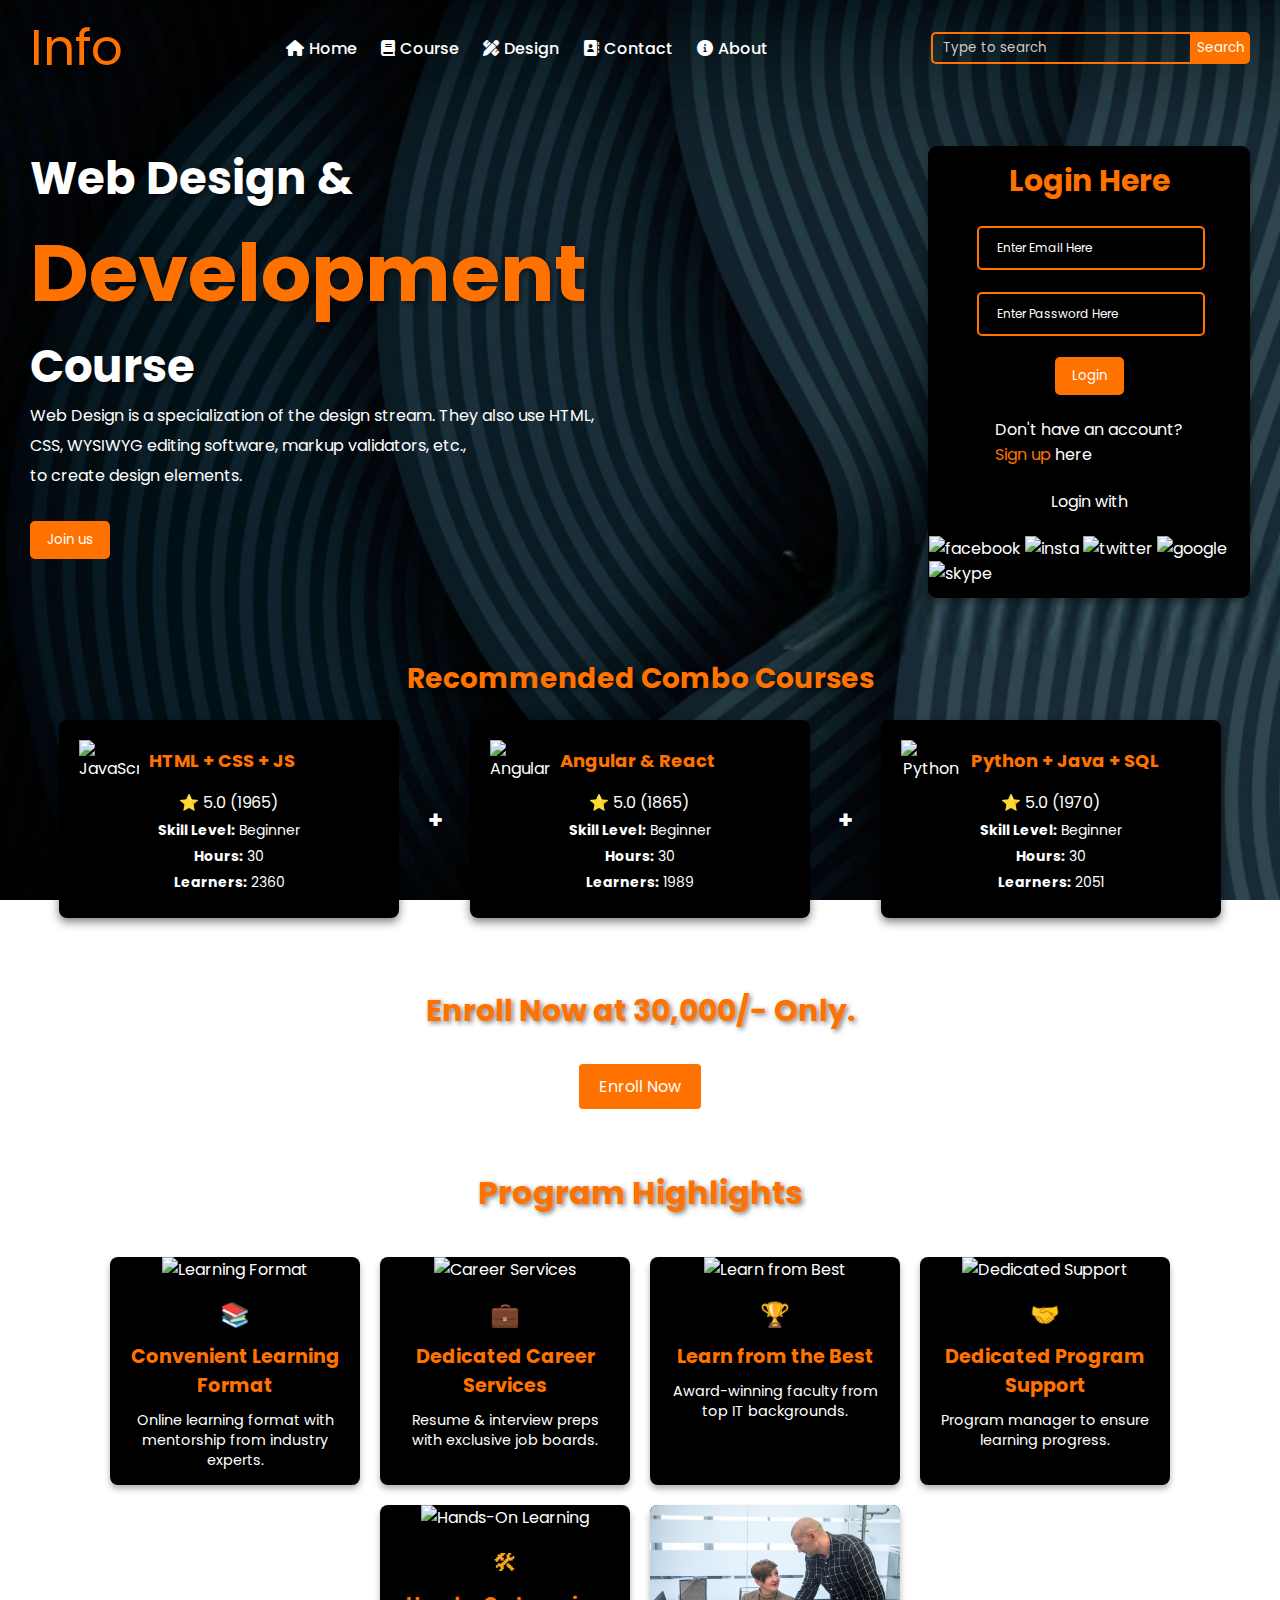
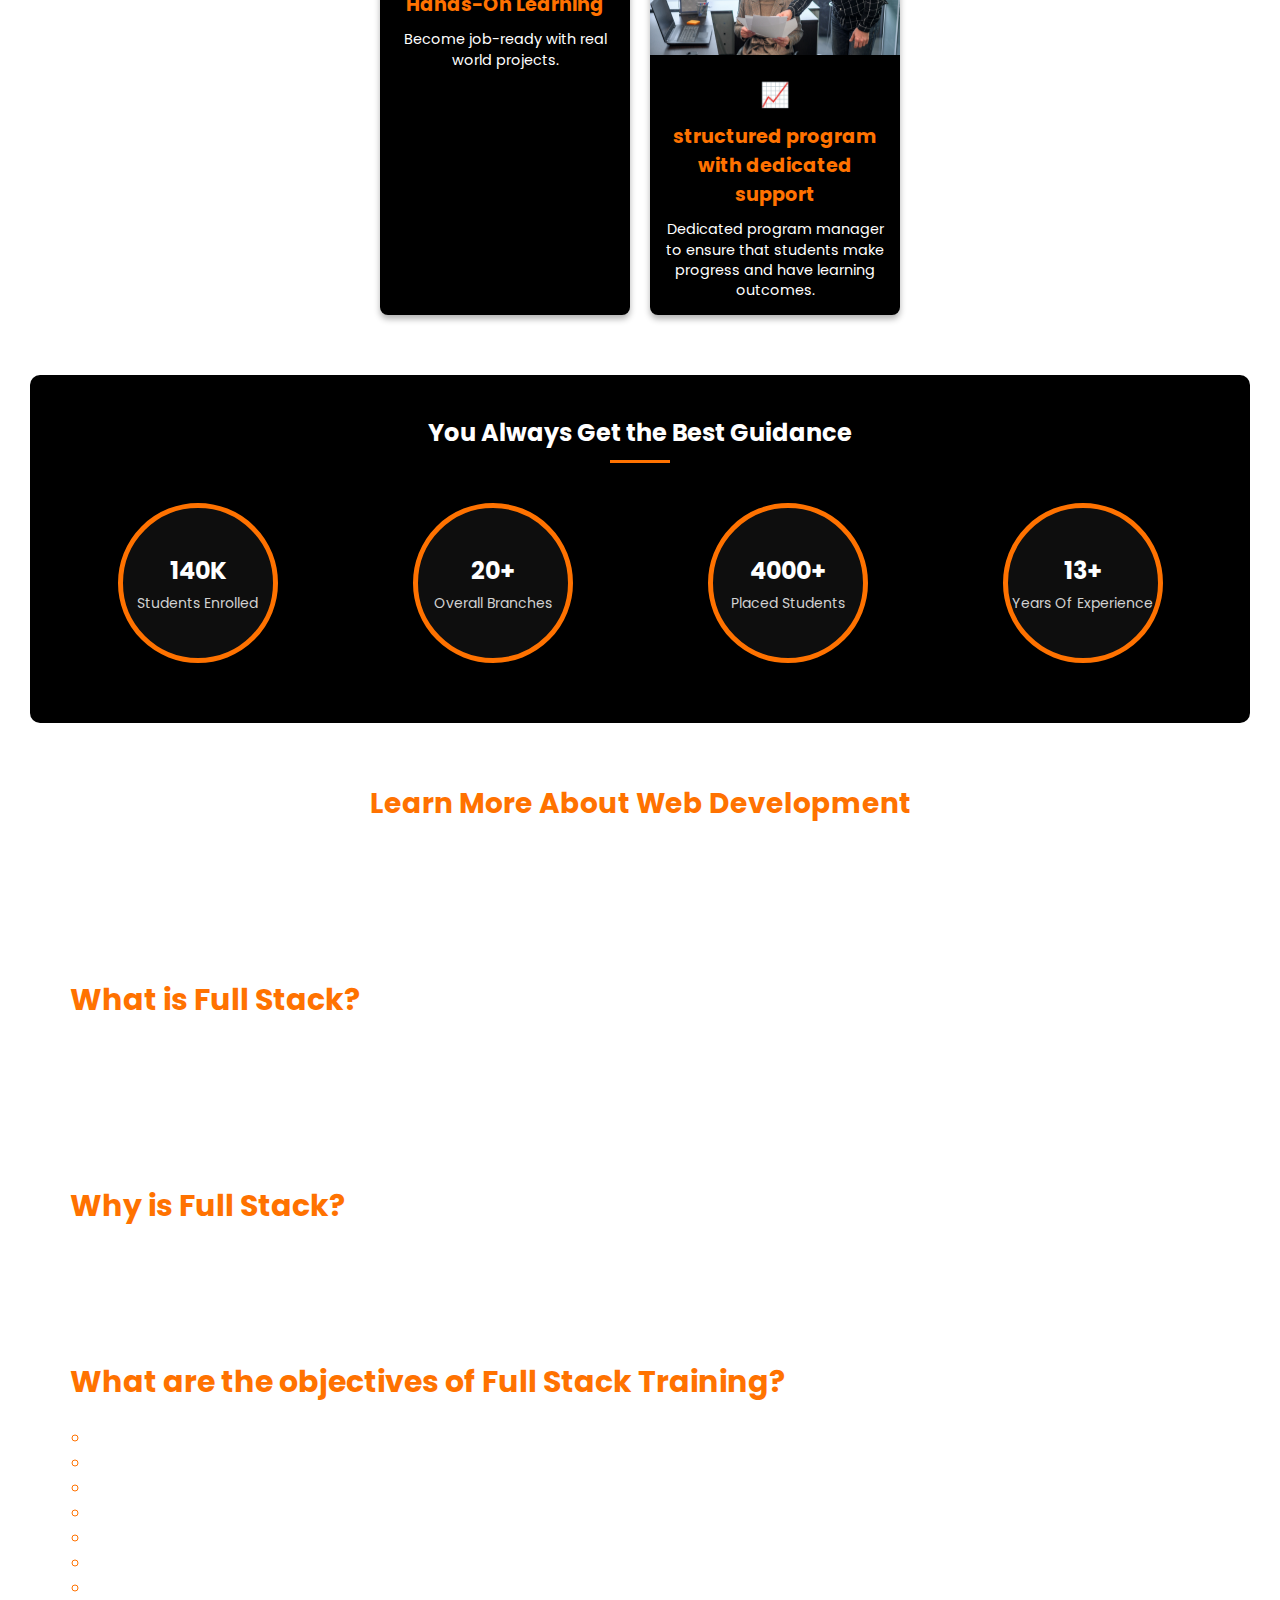
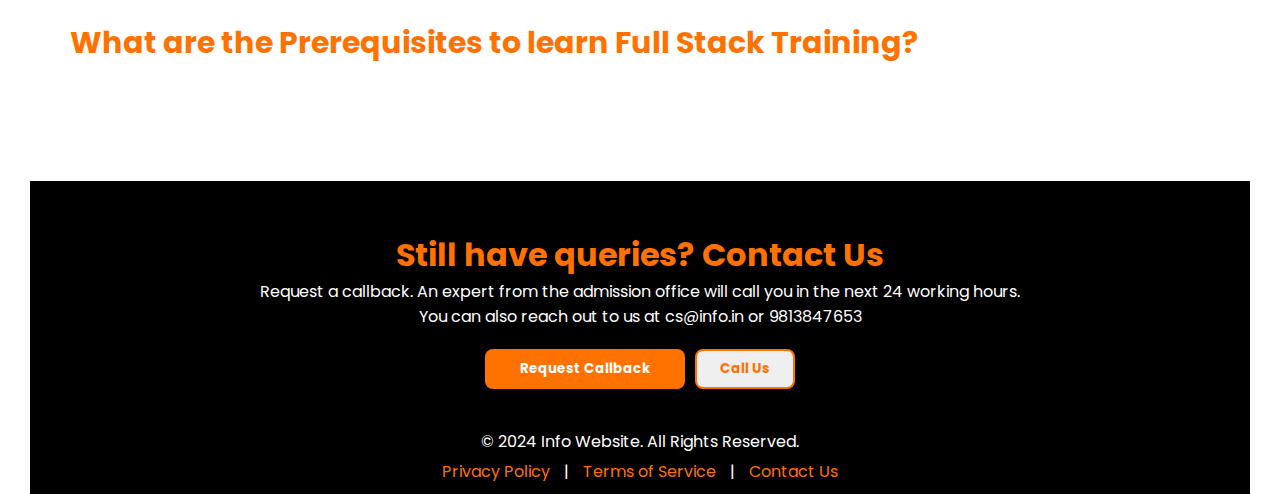
==== index.html @ 05cc0245 "Add files via upload" ====
<!DOCTYPE html>
<html lang="en">
<head>
    <meta charset="UTF-8">
    <meta name="viewport" content="width=device-width, initial-scale=1.0">
    <title>Info</title>
    <link rel="icon" sizes="32x32" href="favicon_io/favicon-32x32.png">
    <link rel="stylesheet" href="style.css">
    <link href="https://cdnjs.cloudflare.com/ajax/libs/font-awesome/6.0.0-beta3/css/all.min.css" rel="stylesheet">
    <link rel="preconnect" href="https://fonts.googleapis.com">
    <link rel="preconnect" href="https://fonts.gstatic.com" crossorigin>
    <link href="https://fonts.googleapis.com/css2?family=Poppins:ital,wght@0,100;0,200;0,300;0,400;0,500;0,600;0,700;0,800;0,900;1,100;1,200;1,300;1,400;1,500;1,600;1,700;1,800;1,900&display=swap" rel="stylesheet">
</head>
<body>
<header>
    <div class="headernav">
        <div class="logo"><span>Info</span></div>
        <div class="menus">
            <nav>
                <ul>
                    <li><a href="index.html"><i class="fas fa-house"></i>Home</a></li>
                    <li><a href="Course.html"><i class="fa fa-book"></i>Course</a></li>
                    <li><a href="Design.html"><i class="fa fa-pen-ruler"></i>Design</a></li>
                    <li><a href="contact.html"><i class="fa fa-address-book"></i>Contact</a></li>
                    <li><a href="about.html"><i class="fa fa-circle-info"></i>About</a></li>
                </ul>
            </nav>
        </div>
        <div id="search" class="menus"><input type="text" placeholder="Type to search"><button class="searchbtn">Search</button></div>
        <div class="menubar"><a onclick="menubar()"><i class="fa fa-bars" id="barcross"></i></a></div>
    </div>
</header>
<div class="section">
    <div class="detials">
        <h1 class="webd">Web Design &</h1>
        <h1 class="dev">Development</h1>
        <h1 class="cou">Course</h1>
        <p class="detialspara">Web Design is a specialization of the design stream. They also use HTML,<br> 
        CSS, WYSIWYG editing software, markup validators, etc.,<br> 
        to create design elements.</p>
        <button class="joinbtn" onclick="redirectToPage('signup.html')">Join us</button>
    </div>
    <div class="loginform">
        <form>
            <h3>Login Here</h3>
            <div class="inputbox-group">
                <input class="inputbox" type="text" required>
                <label>Enter Email Here</label>
            </div>
            <div class="inputbox-group">
                <input class="inputbox" type="password" required>
                <label>Enter Password Here</label>
            </div>
            <input class="inputloginbtn" type="button" value="Login" onclick="redirectToPage('login.html')">
            <p class="formpara">Don't have an account?<br>
                <a href="signup.html">Sign up</a> here
            </p>
            <p>Login with</p>
            <figure class="formloginwithlogos">
                <img src="https://img.icons8.com/?size=100&id=118466&format=png&color=FFFFFF" alt="facebook" class="loginwithlogo">
                <img src="https://img.icons8.com/?size=100&id=32320&format=png&color=FFFFFF" alt="insta" class="loginwithlogo">
                <img src="https://img.icons8.com/?size=100&id=8824&format=png&color=FFFFFF" alt="twitter" class="loginwithlogo">
                <img src="https://img.icons8.com/?size=100&id=17950&format=png&color=FFFFFF" alt="google" class="loginwithlogo">
                <img src="https://img.icons8.com/?size=100&id=11102&format=png&color=FFFFFF" alt="skype" class="loginwithlogo">
            </figure>
        </form>
    </div>
</div>
<section class="combo-courses">
	<h2>Recommended Combo Courses</h2>
	<div class="courses-container">
		<div class="course-card">
			<div class="course-header">
				<img src="https://www.besanttechnologies.com/wp-content/themes/besanttechnology/assests/images/combo_logos/javascript.webp" alt="JavaScript">
				<h3>HTML + CSS + JS</h3>
			</div>
			<p>⭐ 5.0 (1965)</p>
			<ul>
				<li><strong>Skill Level:</strong> Beginner</li>
				<li><strong>Hours:</strong> 30</li>
				<li><strong>Learners:</strong> 2360</li>
			</ul>
		</div>
		<div class="plus">+</div>
		<div class="course-card">
			<div class="course-header">
				<img src="https://www.besanttechnologies.com/wp-content/themes/besanttechnology/assests/images/combo_logos/angular.webp" alt="Angular">
				<h3>Angular & React</h3>
			</div>
			<p>⭐ 5.0 (1865)</p>
			<ul>
				<li><strong>Skill Level:</strong> Beginner</li>
				<li><strong>Hours:</strong> 30</li>
				<li><strong>Learners:</strong> 1989</li>
			</ul>
		</div>
		<div class="plus">+</div>
		<div class="course-card">
			<div class="course-header">
				<img src="https://www.besanttechnologies.com/wp-content/themes/besanttechnology/assests/images/combo_logos/python.webp" alt="Python">
				<h3>Python + Java + SQL</h3>
			</div>
			<p>⭐ 5.0 (1970)</p>
			<ul>
				<li><strong>Skill Level:</strong> Beginner</li>
				<li><strong>Hours:</strong> 30</li>
				<li><strong>Learners:</strong> 2051</li>
			</ul>
		</div>
	</div>
	<div class="cta">
		<h3>Enroll Now at 30,000/- Only.</h3>
		<button onclick="redirectToPage()">Enroll Now</button>
	</div>
</section>
<div class="container">
    <h1 class="title">Program Highlights</h1>
    <div class="cards">
      <div class="card">
        <img src="https://www.besanttechnologies.com/wp-content/themes/besanttechnology/assests/images/landing/highlights/convenient-learning-format.webp" alt="Learning Format">
        <div class="card-content">
          <div class="icon">📚</div>
          <h3 class="card-title">Convenient Learning Format</h3>
          <p class="card-description">Online learning format with mentorship from industry experts.</p>
          
        </div>
      </div>
      <div class="card">
        <img src="https://www.besanttechnologies.com/wp-content/themes/besanttechnology/assests/images/landing/highlights/dedicated-career-services.webp" alt="Career Services">
        <div class="card-content">
          <div class="icon">💼</div>
          <h3 class="card-title">Dedicated Career Services</h3>
          <p class="card-description">Resume & interview preps with exclusive job boards.</p>
          
        </div>
      </div>
      <div class="card">
        <img src="https://www.besanttechnologies.com/wp-content/themes/besanttechnology/assests/images/landing/highlights/learn-from-the-best.webp" alt="Learn from Best">
        <div class="card-content">
          <div class="icon">🏆</div>
          <h3 class="card-title">Learn from the Best</h3>
          <p class="card-description">Award-winning faculty from top IT backgrounds.</p>
          
        </div>
      </div>
      <div class="card">
        <img src="https://www.besanttechnologies.com/wp-content/themes/besanttechnology/assests/images/landing/highlights/structured-program-with-dedicated-support.webp" alt="Dedicated Support">
        <div class="card-content">
          <div class="icon">🤝</div>
          <h3 class="card-title">Dedicated Program Support</h3>
          <p class="card-description">Program manager to ensure learning progress.</p>
          
        </div>
      </div>
      <div class="card">
        <img src="https://www.besanttechnologies.com/wp-content/themes/besanttechnology/assests/images/landing/highlights/hands-on-learning.webp" alt="Hands-On Learning">
        <div class="card-content">
          <div class="icon">🛠</div>
          <h3 class="card-title">Hands-On Learning</h3>
          <p class="card-description">Become job-ready with real world projects.</p>
          
        </div>
      </div>
      <div class="card">
        <img src="dedicated support.jpg" alt="Hands-On Learning">
        <div class="card-content">
          <div class="icon">📈</div>
          <h3 class="card-title">structured program with dedicated support</h3>
          <p class="card-description">Dedicated program manager to ensure that students make progress and have learning outcomes.</p>
          
        </div>
      </div>
    </div>
  </div>
  <div class="guidance-section">
    <h2>You Always Get the Best Guidance</h2>
    <div class="guidance-line"></div>
    <div class="stats-container">
        <div class="stat">
            <div class="circle">
                <p class="number">140K</p>
                <p class="text">Students Enrolled</p>
            </div>
        </div>
        <div class="stat">
            <div class="circle">
                <p class="number">20+</p>
                <p class="text">Overall Branches</p>
            </div>
        </div>
        <div class="stat">
            <div class="circle">
                <p class="number">4000+</p>
                <p class="text">Placed Students</p>
            </div>
        </div>
        <div class="stat">
            <div class="circle">
                <p class="number">13+</p>
                <p class="text">Years Of Experience</p>
            </div>
        </div>
    </div>
</div>
<div class="extra-content">
  <h2>Learn More About Web Development</h2>
  <p>Web development is the work involved in developing a website for the Internet or an intranet. It ranges from creating simple static pages to complex web-based applications.</p>
  <p>Technologies include HTML, CSS, JavaScript, and back-end technologies like PHP, Python, and databases.</p>
</div>

<div class="fullstack">
<dl>
  <dt><h3>What is Full Stack?</h3></dt>
  <dd>Full stack is one of the ways of developing websites and software’s completely, both front end and back end. Thus, with Full Stack Developer Training in Chennai you get an in-depth understanding of programming with different languages and how to give structure to an application or website along with the presentation. Full Stack Developer Training Institute in Chennai also includes database layer for creating and manipulating as well as generating queries.</dd>
</dl>
<dl>
  <dt><h3>Why is Full Stack?</h3></dt>
  <dd>Full Stack mainly focuses on having proficiency in both front end and back end web development. Thus, Full Stack is used by developers to make websites and applications. Through programming, Full Stack developers can work on a complete or rather a full stack of components required to build a website or an application.</dd>
</dl>
<div class="objective">
  <h3>What are the objectives of Full Stack Training?</h3>
  <ul>
   <li>Understanding the basics of web development, Javascript, Databases, and more.</li> 
   <li>Working with databases i.e. creating as well as manipulating it.</li> 
   <li>Learning your way with system infrastructure, and knowing what is required for the software or website you are developing, including the OS.</li> 
   <li>Front end coding with HTML, JavaScript, CSS etc.</li>
   <li>Back end coding with Java, Oracle etc.</li>
   <li>Providing project support from the beginning till the end as you develop your own software or website.</li>
   <li>Ensuring job oriented training in our Full Stack Developer Certification training.</li>
  </ul>
  <h3>What are the Prerequisites to learn Full Stack Training?</h3>
  <p>Full Stack Developer skills required are Front-end technology, Development Languages, Database, Basic design ability, Server, Working with API and version control systems. A Java full stack developer can build whole Java applications including front end, back-end, database, APIs, server and version control.18-Dec-2021</p>
</div>
</div>

<footer>
<div class="callquery">
  <h1>Still have queries? Contact Us</h1>
  <p>Request a callback. An expert from the admission office will call you in the next 24 working hours.<br>
    You can also reach out to us at cs@info.in or 9813847653</p>
  <div class="contactus">
    <button class="callback" onclick="location.href='willgetcall.html';">Request Callback</button>
    <button class="callus" onclick="location.href='willgetcall.html';">Call Us</button>
  </div>
</div>
  <p>&copy; 2024 Info Website. All Rights Reserved.</p>
  <nav>
      <a href="privacy.html">Privacy Policy</a> | 
      <a href="termandcondition.html">Terms of Service</a> | 
      <a href="contact.html">Contact Us</a>
  </nav>
</footer>

<!-- Script -->
<script>
        var m = document.getElementsByClassName("menus");
var bc = document.getElementById("barcross");
var c = 0;

function menubar() {
    if (c == 0) {
        m[0].style.display = "block";
        m[1].style.display = "block";
        bc.className = "fa-solid fa-x";
        c = 1;
    } else if (c == 1) {
        m[0].style.display = "none";
        m[1].style.display = "none";
        bc.className = "fa fa-bars";
        c = 0;
    }
}
window.addEventListener("resize", function () {
    if (window.innerWidth > 950) {
        m[0].style.display = "block"; 
        m[1].style.display = "flex"; 
        bc.className = "fa fa-bars fa-1x"; 
        c = 0; 
    } else if (c == 0) {
        m[0].style.display = "none";
        m[1].style.display = "none";
    }
});      
</script>
</body>
</html>
---- style.css ----
*{
    margin: 0;
    padding:0;
    font-family: "Poppins", serif;
}
body{
    background-image: url('background-abstract.png'); 
    background-size: cover; 
    background-repeat: no-repeat; 
    background-attachment: fixed; 
    background-position: center; 
    padding: 0;
    margin-top: 10px;
    margin-left: 30px;
    margin-right: 30px;
}
.headernav{
    display: flex;
    justify-content: space-between;
    align-items: center;
}
.logo{
    font-size: 50px;
    color: #ff7200;
    text-shadow: 2px 2px 5px rgba(0, 0, 0, 0.2);
}
nav ul li {
    display: inline-block;
    margin: 0px 10px;
    text-decoration: none;
    position: relative;
    font-weight: 500;
}
nav ul li i{
    margin-right: 5px;
}
nav li a::after{
    content: "";
    position: absolute;
    left:0px;
    bottom: 0px; 
    width: 0px;
    height: 2px; 
    background: #ff7200;
    transition: width 0.3s ease-in-out;
}
nav li a:hover::after{
    width:100%;
    
}
nav li a:hover{
    color: #ff7200;
}
nav li a{
    text-decoration: none;
    color: white;
}
#search{
    display: flex;
    align-items: center;
    flex-wrap: nowrap;
}
#search > input{
    height:28px;
    border: 2px solid #ff7200;
    border-right: none;
    border-top-left-radius:5px;
    border-bottom-left-radius:5px;
    outline: none;
    text-indent: 10px;
    background-color: transparent;
    color:white;
}
#search > input::placeholder{
    color: rgb(207, 203, 203);
}
#search > button{
    width: 60px;
    height:32px;
    color: white;
    border:5px solid #ff7200;
    border-left: none;
    background-color: #ff7200;
    border: 2px solid #ff7200;
    border-top-right-radius:5px;
    border-bottom-right-radius:5px;
    cursor: pointer;
}
.menubar{
    display: none;
}


.section{  
    display: flex;  
    justify-content: space-between; 
    align-items: center;
    margin: 20px 0px;
}
/* Web design caption */
.webd{
    font-size: 45px;
    color:white;
    text-shadow: 2px 2px 5px rgba(0, 0, 0, 0.5);
}
.dev{
    font-size:80px;
    color:#ff7200;
    text-shadow: 2px 2px 5px rgba(0, 0, 0, 0.5);
}
.cou{
    font-size: 45px;
    color:white;
    text-shadow: 2px 2px 5px rgba(0, 0, 0, 0.5);
}
.detialspara{
    color:white;
    line-height:30px;
}
.joinbtn{
    margin-top: 30px; 
    padding: 7px 15px;  
    color: white;  
    border: none; 
    cursor: pointer;  
    border-radius: 5px;  
    background: #ff7200;  
    border: 2px solid #ff7200;
}
.joinbtn:hover{
    background-color: #eb8231;
    border: 2px solid #e28231;
}
/* Login form */
.loginform{
    margin-top: 40px;
    color: white;
}
form{
    width: 320px; 
    height: 450px; 
    border: 1px solid black;  
    border-radius: 9px;  
    display: flex; 
    flex-direction: column;  
    align-items:center;
    justify-content: space-around;  
    background-color: black;
    box-shadow: 0 4px 6px rgba(0, 0, 0, 0.3);  
}
h3{  
    color: #ff7200;
    font-weight: bold; 
    font-size: 30px;   
}
.formloginwithlogos img{
    width:40px;
}
.inputbox-group{
    width: 70%;
    position: relative;
    color:white;
}
.inputbox-group label{
    position:absolute;
    transform: translateY(-50%);
    top:50%;
    left:15px;
    font-size: 12px;
    padding: 0px 5px;
    pointer-events: none;
    transition: .5s ease all;
    color:white;
   
}
.inputbox-group input:focus~label, .inputbox-group input:valid~label{
    top:0;
    background-color:#000000; 
    font-size: 10px; 
    color:white;
    border-radius: 5px;
}
.inputbox{
    width:100%;
    height:40px;
    background-color: transparent;
    outline: none;
    border: 2px solid#ff7200;
    border-radius: 5px;
    text-indent: 10px;
    color:white;
}
.inputbox::placeholder{
    color:white
}
.inputloginbtn{ 
    padding: 7px 15px;  
    color: white;  
    border: none; 
    cursor: pointer;  
    border-radius: 5px;  
    background: #ff7200;  
    border: 2px solid #ff7200;
}
.inputloginbtn:hover{
    background-color: #eb8231;
    border: 2px solid #e28231;
}
form p a{
    text-decoration: none;
    color:#ff7200;
}
.combo-courses {
    padding: 50px 0px;
    text-align: center;
    color:#ff7200;
}

.combo-courses h2 {
    font-size: 28px;
    margin-bottom: 20px;
    margin-top: 20px;
    text-shadow: 2px 2px 5px rgba(0, 0, 0, 0.5);
}

/* Courses Container */
.courses-container {
    display: flex;
    justify-content: space-around;
    align-items: center;
    gap: 10px;
    margin-bottom: 0px;
    width: 100%;
    color:white;
}

.course-card {
    background-color: #000000; /* Dark background for cards */
    border-radius: 8px;
    padding: 20px;
    width: 300px;
    box-shadow: 0px 4px 10px rgba(0, 0, 0, 0.5);
}

.course-card .course-header {
    display: flex;
    align-items: center;
    gap: 10px;
    margin-bottom: 10px;
}

.course-card img {
    width: 60px;
    height: 40px;
}

.course-card h3 {
    font-size: 18px;
    margin: 0;
}

.course-card ul {
    list-style: none;
    padding: 0;
    font-size: 14px;
}

.course-card li {
    margin: 5px 0;
}

.plus {
    font-size: 24px;
    font-weight: bold;
    color: white;
}


.cta {
    text-align: center;
    margin-top: 20px;
    padding: 20px;
    background-color: transparent; 
    border-radius: 8px;
    text-shadow: 2px 2px 5px rgba(0, 0, 0, 0.5);
}

.cta h3 {
    margin:30px 0px;
}

.cta button {
    border-radius: 5px;  
    background: #ff7200;  
    border: 2px solid #ff7200; 
    color: white;
    padding: 10px 20px;
    border: none;
    border-radius: 4px;
    font-size: 16px;
    cursor: pointer;
}

.cta button:hover {
    background-color: #eb8231;
    border: 1px solid #e28231; 
}

.title{
    text-align: center;
    font-size: 2rem;
    margin-bottom: 40px;
    color:#ff7200;
    text-shadow: 2px 2px 5px rgba(0, 0, 0, 0.5);
}

.cards{
    display: flex;
    gap: 20px;
    flex-wrap: wrap;
    justify-content: center;
    
  }

  .card {
    background-color:black;
    border-radius: 8px;
    overflow: hidden;
    box-shadow: 0 4px 6px rgba(0, 0, 0, 0.3);
    width: 250px;
    text-align: center;
    color:white;
  }

  .card img {
    width: 100%;
    height: 150px;
    object-fit: cover;
  }

  .card-content {
    padding: 15px;
  }

  .icon {
    font-size: 1.5rem;
    color: #f5a623;
    margin-bottom: 10px;
  }

  .card-title {
    font-size: 1.2rem;
    margin-bottom: 10px;
  }

  .card-description {
    font-size: 0.9rem;
    line-height: 1.4;
  }

  .container {
    max-width: 1200px;
    margin: 0 auto;
    padding: 20px;
}

.combo-courses {
    padding: 20px;
    text-align: center;
    color:#ff7200;
}

.combo-courses h2 {
    font-size: 28px;
    margin-bottom: 20px;
    text-shadow: 2px 2px 5px rgba(0, 0, 0, 0.5);
}
.guidance-section {
    margin: 40px 0px;
    text-align: center;
    background-color: #000000; 
    padding: 40px 20px;
    color: white;
    font-family: 'Poppins', sans-serif;
    border-radius:10px;
}

.guidance-section h2 {
    font-size: 24px;
    color: #ffffff;
    font-weight: bold;
    margin-bottom: 10px;
}

.guidance-line {
    width: 60px;
    height: 3px;
    background-color: #ff7200; 
    margin: 0 auto 20px auto;
}

.stats-container {
    display: flex;
    justify-content: space-around;
    align-items: center;
    flex-wrap: wrap;
}

.stat {
    margin: 20px;
}

.circle {
    width: 150px;
    height: 150px;
    border: 5px solid #ff7200; 
    border-radius: 50%;
    display: flex;
    flex-direction: column;
    justify-content: center;
    align-items: center;
    background-color: #0e0e0e; 
    box-shadow: 0 4px 6px rgba(0, 0, 0, 0.3);
}

.number {
    font-size: 24px;
    font-weight: bold;
    color: #ffffff;
    margin-bottom: 5px;
}

.text {
    font-size: 14px;
    color: #d1d1d1;
}

.extra-content {
    background-color:transparent;
    color: white;
    padding: 20px;
    text-align: center;
    margin: 20px auto;
    max-width: 1000px;
    border-radius: 8px;
    
}

.extra-content h2 {
    font-size: 28px;
    margin-bottom: 15px;    
    color: #ff7200;
}

.extra-content p {
    margin-bottom: 10px;
    line-height: 1.6;
}
.fullstack{
  margin-left: 40px;

}

.fullstack dt{
    color:#ff7200;
    font-weight: bold;
}
.fullstack dd{
    color: white;
    line-height: 30px;
}
.fullstack h3{
    margin: 20px 0px;
}
.fullstack p{
    margin: 10px 0px;
}
.objective li{
    color: white;
    margin-left: 20px;
    list-style: circle;
}
.objective li::marker{
    color: #ff7200;

}
.objective p{
    color: white;
}
.callquery{
    margin: 40px;
}
.callquery h1{
    color:#ff7200;
}
.callquery p{
    color:white;
}
.contactus{
    margin: 20px;
    display:flex;
    justify-content: center;
    align-items: center;
    gap: 10px;
    
    
}
.callback{
    width:200px;
    height:40px;
    border-radius: 8px;
    background-color: #ff7200;
    border:none;
    color:white;
    font-weight: bold;
    cursor: pointer;

}
.callus{
    width:100px;
    height:40px;
    border-radius: 8px;
    border: 2px solid #ff7200;
    color:#ff7200;
    font-weight: bold;
    cursor: pointer;
}


footer {
    width:100%;
    background-color: #000000;
    color: white;
    text-align: center;
    padding: 10px 0;
    margin-top: 20px;
    position: relative;
   
}

footer nav {
    margin-top: 5px;
}

footer nav a {
    color: #ff7200;
    margin: 0 10px;
    text-decoration: none;
}

footer nav a:hover {
    text-decoration: none;
}


@media all and (max-width:950px) {
    .headernav{
        flex-direction: column;
    }
    nav ul li{
        display: block;
        align-items: center;
        padding: 10px 0px;
        margin: 0px;
    }
    #search{
        padding: 20px;
    }
    .logo{
        align-self: flex-start;
    }
    .menubar{
        display: block;
        position: absolute;
        right: 80px;
        top: 35px;
    }
    .menus,#search{
        display:none;
    }
    nav li a::after{
        content: "";
        position: absolute;
        left:0px;
        bottom:8px; 
        width: 0px;
        height: 2px; 
        background: #ff7200; 
        transition: width 0.3s ease-in-out;
    }
    nav li a:hover::after{
        width:95%;
    }
    #barcross{
        color: white;
    }
    .section{
        flex-direction: column;
    }
}
@media all and (max-width:470px) {
    .menubar{
        display: block;
        position: absolute;
        right:30px;
        top: 40px;
    }
    .detials > h1{
        font-size: 40px;
    }
    .courses-container{
        flex-direction: column;
    }
}
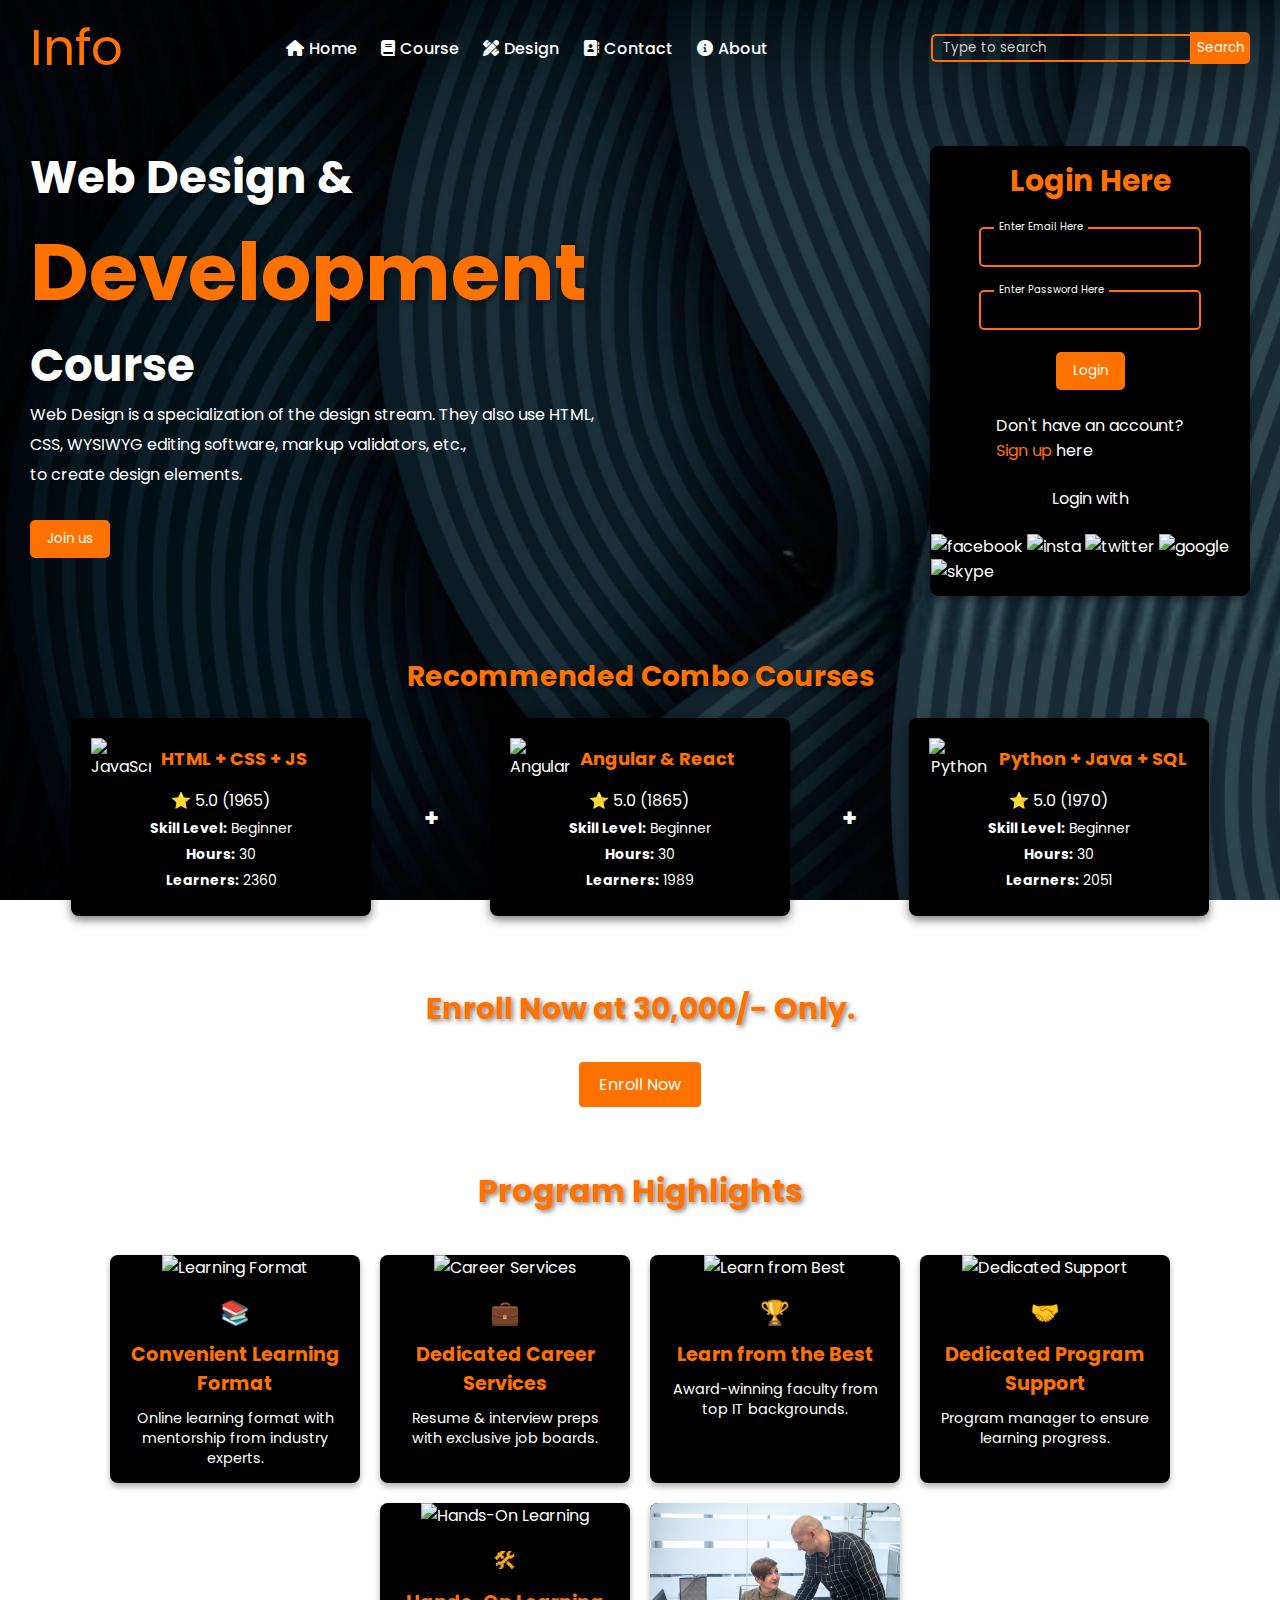
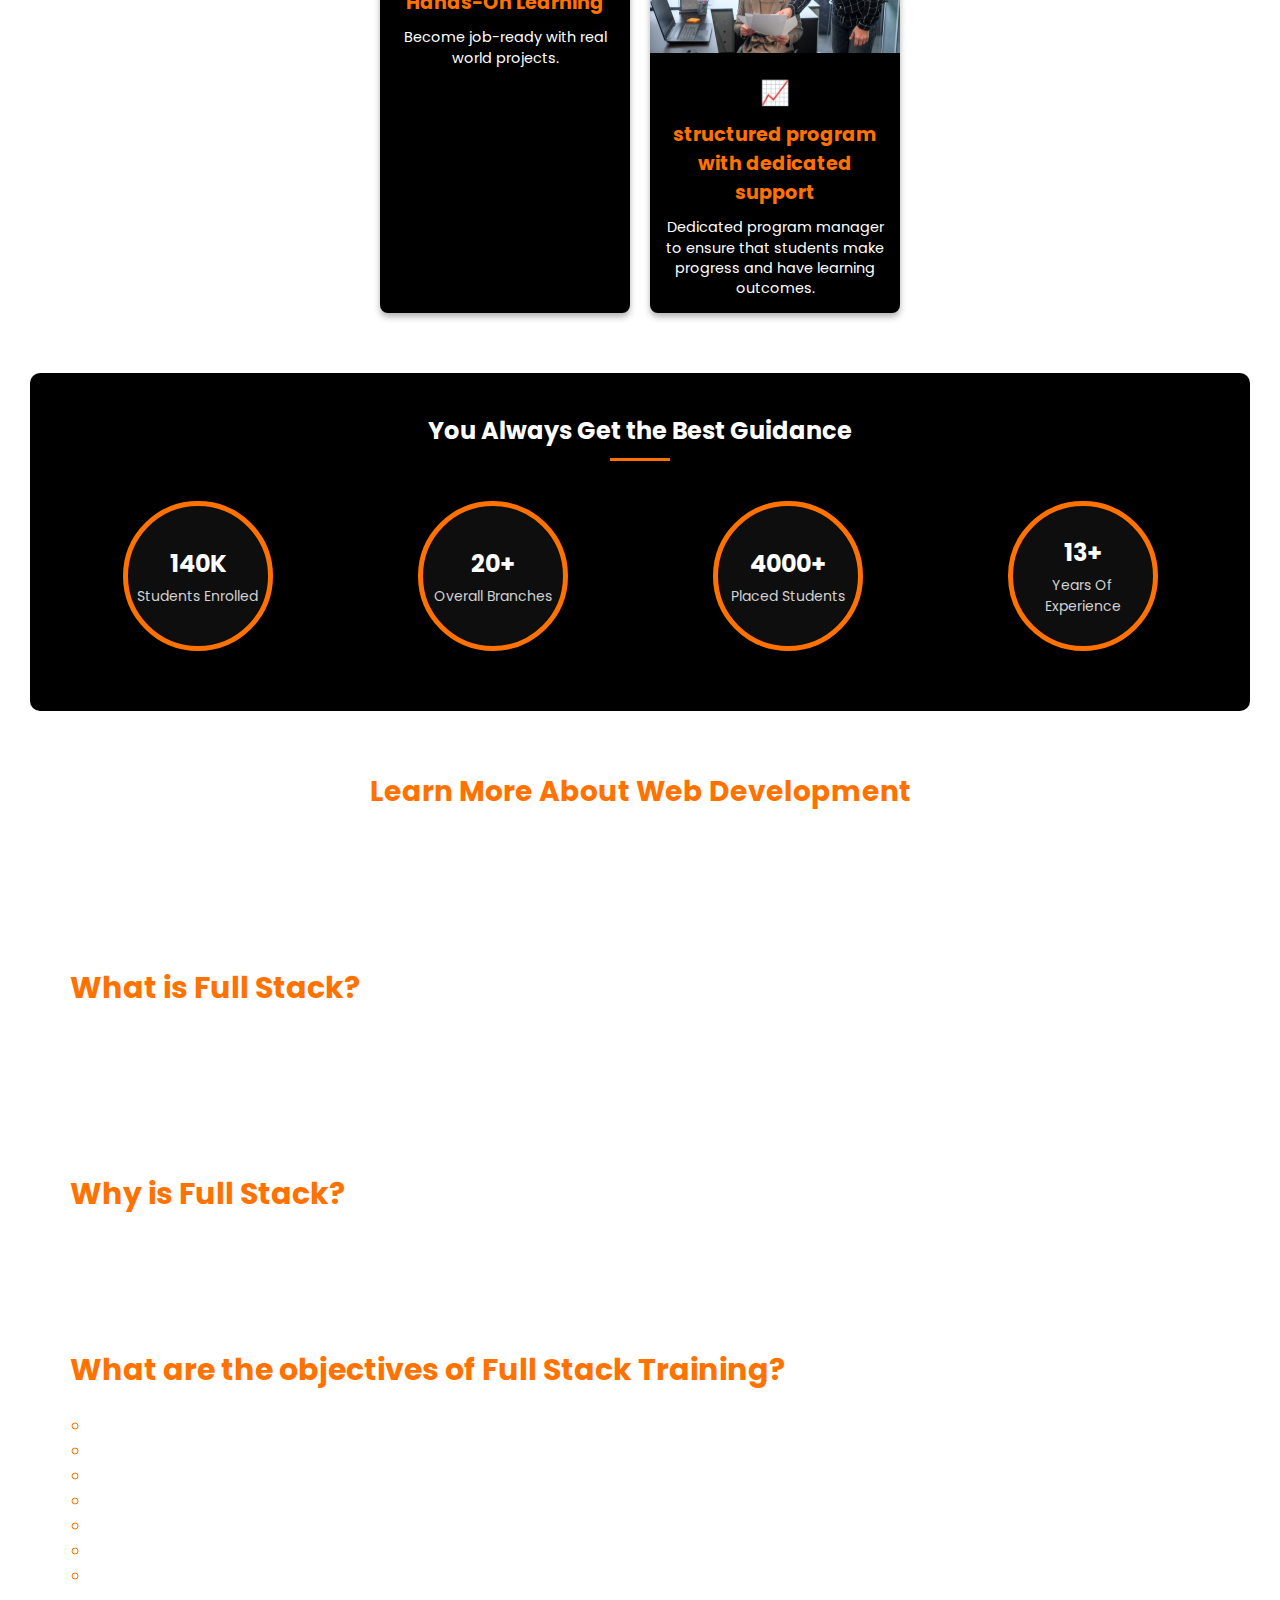
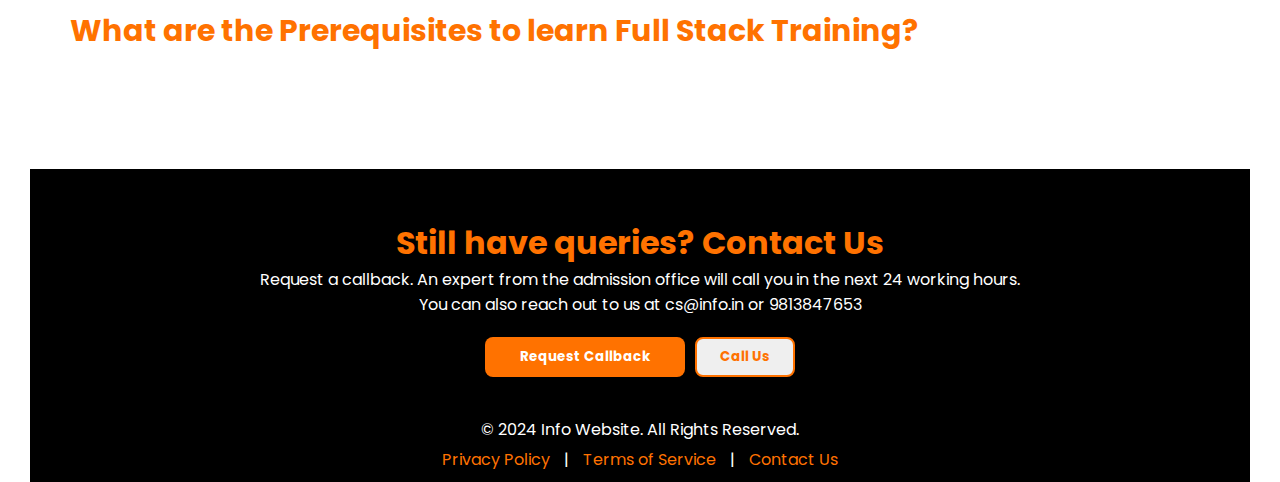
==== commit 1986560e: "Update index.html" ====
--- a/index.html
+++ b/index.html
@@ -41,17 +41,17 @@
         <button class="joinbtn" onclick="redirectToPage('signup.html')">Join us</button>
     </div>
     <div class="loginform">
-        <form>
+        <form action="willgetcall.html" onsubmit="return validate()">
             <h3>Login Here</h3>
             <div class="inputbox-group">
-                <input class="inputbox" type="text" required>
-                <label>Enter Email Here</label>
+                <input class="inputbox" id="email" type="text">
+                <label id="emailL">Enter Email Here</label>
             </div>
             <div class="inputbox-group">
-                <input class="inputbox" type="password" required>
+                <input class="inputbox" type="password">
                 <label>Enter Password Here</label>
             </div>
-            <input class="inputloginbtn" type="button" value="Login" onclick="redirectToPage('login.html')">
+            <input class="inputloginbtn" type="submit" value="Login">
             <p class="formpara">Don't have an account?<br>
                 <a href="signup.html">Sign up</a> here
             </p>
@@ -253,7 +253,32 @@
 
 <!-- Script -->
 <script>
-        var m = document.getElementsByClassName("menus");
+var email = document.getElementById("email");
+var emailL = document.getElementById("emailL");
+var expEmail = /^[A-Za-z0-9]+@[a-z0-9]+\.[a-zA-Z]{2,}$/;
+function validate(){
+  if (email.value == "") {
+      emailL.innerHTML = "* Enter an Email";
+      emailL.style.color = "red";
+      email.style.border = "1px solid red";
+      return false;
+  } 
+  else if (!expEmail.test(email.value)) {
+      emailL.innerHTML = "* Enter a valid Email";
+      emailL.style.color = "red";
+      email.style.border = "1px solid red";
+      return false;
+  } else {
+      emailL.innerHTML = "Email";
+      email.style.border = "";
+      emailL.style.color = "white";
+  }
+  return true;
+}
+  
+//menus bar
+
+var m = document.getElementsByClassName("menus");
 var bc = document.getElementById("barcross");
 var c = 0;
 
@@ -283,4 +308,4 @@
 });      
 </script>
 </body>
-</html>+</html>
--- a/style.css
+++ b/style.css
@@ -1,6 +1,7 @@
 *{
     margin: 0;
     padding:0;
+    box-sizing:border-box;
     font-family: "Poppins", serif;
 }
 body{
@@ -9,10 +10,9 @@
     background-repeat: no-repeat; 
     background-attachment: fixed; 
     background-position: center; 
-    padding: 0;
-    margin-top: 10px;
-    margin-left: 30px;
-    margin-right: 30px;
+    padding-top: 10px;
+    padding-left: 30px;
+    padding-right: 30px;
 }
 .headernav{
     display: flex;
@@ -611,4 +611,4 @@
     .courses-container{
         flex-direction: column;
     }
-}+}
